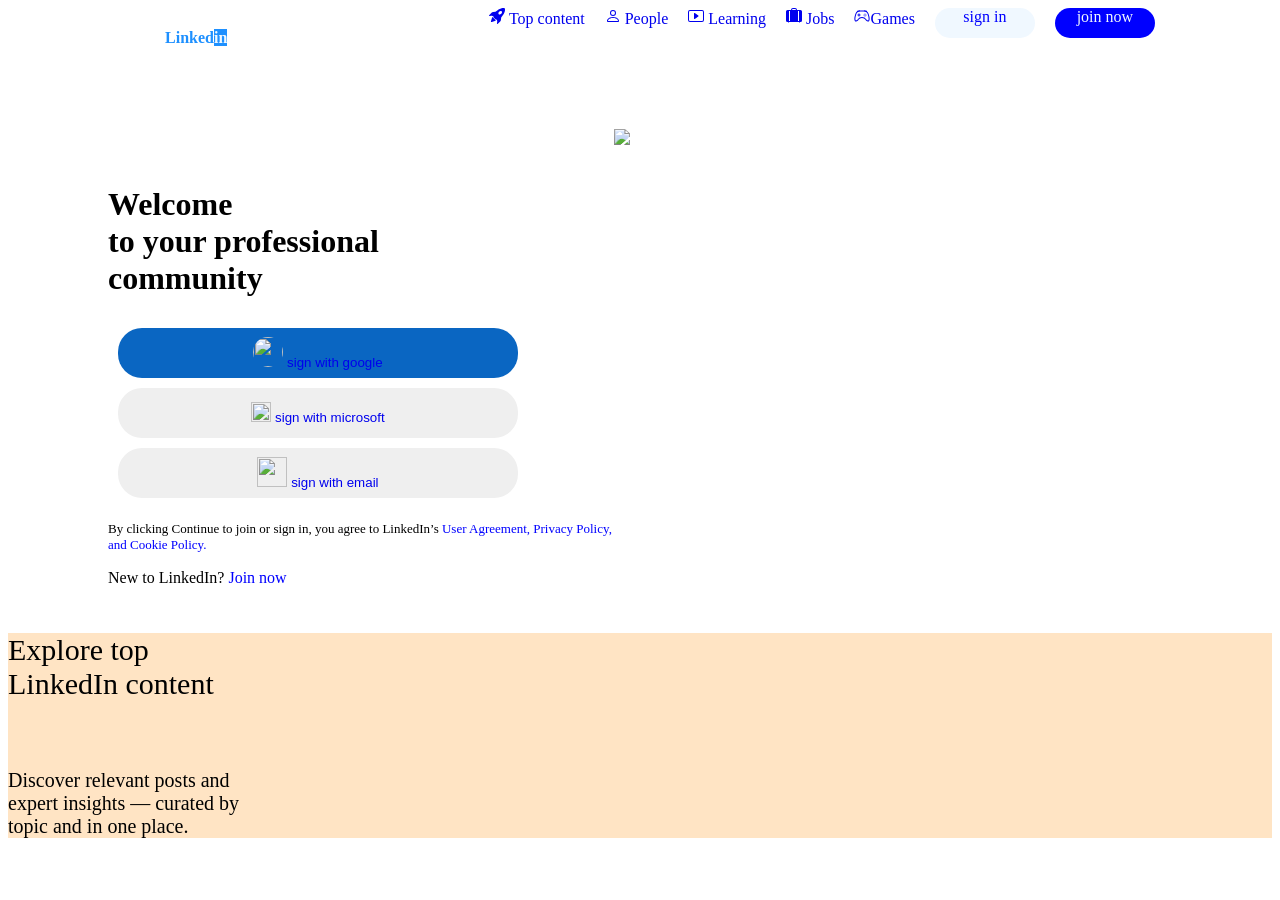
==== index.html @ fcfe890f "new" ====
<!DOCTYPE html>
<html lang="en">
<head>
  <meta charset="UTF-8">
  <meta name="viewport" content="width=device-width, initial-scale=1.0">
  <title>Document</title>
  <link rel="stylesheet" href="https://cdnjs.cloudflare.com/ajax/libs/font-awesome/6.7.2/css/all.min.css">
  <link rel="stylesheet" href="link2.css">
  <link href="https://cdn.jsdelivr.net/npm/bootstrap@6.0.0-alpha.1/dist/css/bootstrap.min.css" rel="stylesheet"
    integrity="sha384-B/GM4XqrwHnWXNOWMbloTmrYXZg10cakYGmpfsR/bbzQ6JAJI4ihuyADKLnBgrCe" crossorigin="anonymous">
</head>
<body>
  <div class="main">
    <div class="logo">
      <h4>Linked<span>in</span></h4>
    </div>
    <div class="main1">
      <a href="http://t.me/mnbots"> <svg xmlns="http://www.w3.org/2000/svg" width="16" height="16" fill="currentColor"
          class="bi bi-rocket-takeoff-fill" viewBox="0 0 16 16">
          <path
            d="M12.17 9.53c2.307-2.592 3.278-4.684 3.641-6.218.21-.887.214-1.58.16-2.065a3.6 3.6 0 0 0-.108-.563 2 2 0 0 0-.078-.23V.453c-.073-.164-.168-.234-.352-.295a2 2 0 0 0-.16-.045 4 4 0 0 0-.57-.093c-.49-.044-1.19-.03-2.08.188-1.536.374-3.618 1.343-6.161 3.604l-2.4.238h-.006a2.55 2.55 0 0 0-1.524.734L.15 7.17a.512.512 0 0 0 .433.868l1.896-.271c.28-.04.592.013.955.132.232.076.437.16.655.248l.203.083c.196.816.66 1.58 1.275 2.195.613.614 1.376 1.08 2.191 1.277l.082.202c.089.218.173.424.249.657.118.363.172.676.132.956l-.271 1.9a.512.512 0 0 0 .867.433l2.382-2.386c.41-.41.668-.949.732-1.526zm.11-3.699c-.797.8-1.93.961-2.528.362-.598-.6-.436-1.733.361-2.532.798-.799 1.93-.96 2.528-.361s.437 1.732-.36 2.531Z" />
          <path
            d="M5.205 10.787a7.6 7.6 0 0 0 1.804 1.352c-1.118 1.007-4.929 2.028-5.054 1.903-.126-.127.737-4.189 1.839-5.18.346.69.837 1.35 1.411 1.925" />
        </svg> Top content</a>
      <a href="index.html"><svg xmlns="http://www.w3.org/2000/svg" width="16" height="16" fill="currentColor"
          class="bi bi-person" viewBox="0 0 16 16">
          <path
            d="M8 8a3 3 0 1 0 0-6 3 3 0 0 0 0 6m2-3a2 2 0 1 1-4 0 2 2 0 0 1 4 0m4 8c0 1-1 1-1 1H3s-1 0-1-1 1-4 6-4 6 3 6 4m-1-.004c-.001-.246-.154-.986-.832-1.664C11.516 10.68 10.289 10 8 10s-3.516.68-4.168 1.332c-.678.678-.83 1.418-.832 1.664z" />
        </svg> People</a>
      <a href="home.html"><svg xmlns="http://www.w3.org/2000/svg" width="16" height="16" fill="currentColor"
          class="bi bi-play-btn" viewBox="0 0 16 16">
          <path d="M6.79 5.093A.5.5 0 0 0 6 5.5v5a.5.5 0 0 0 .79.407l3.5-2.5a.5.5 0 0 0 0-.814z" />
          <path
            d="M0 4a2 2 0 0 1 2-2h12a2 2 0 0 1 2 2v8a2 2 0 0 1-2 2H2a2 2 0 0 1-2-2zm15 0a1 1 0 0 0-1-1H2a1 1 0 0 0-1 1v8a1 1 0 0 0 1 1h12a1 1 0 0 0 1-1z" />
        </svg> Learning</a>
      <a href="test1.html"><svg xmlns="http://www.w3.org/2000/svg" width="16" height="16" fill="currentColor"
          class="bi bi-suitcase-lg-fill" viewBox="0 0 16 16">
          <path
            d="M7 0a2 2 0 0 0-2 2H1.5A1.5 1.5 0 0 0 0 3.5v9A1.5 1.5 0 0 0 1.5 14H2a.5.5 0 0 0 1 0h10a.5.5 0 0 0 1 0h.5a1.5 1.5 0 0 0 1.5-1.5v-9A1.5 1.5 0 0 0 14.5 2H11a2 2 0 0 0-2-2zM6 2a1 1 0 0 1 1-1h2a1 1 0 0 1 1 1zM3 13V3h1v10zm9 0V3h1v10z" />
        </svg> Jobs</a>
      <a href="linkedin.html"> <svg xmlns="http://www.w3.org/2000/svg" width="16" height="16" fill="currentColor"
          class="bi bi-controller" viewBox="0 0 16 16">
          <path
            d="M11.5 6.027a.5.5 0 1 1-1 0 .5.5 0 0 1 1 0m-1.5 1.5a.5.5 0 1 0 0-1 .5.5 0 0 0 0 1m2.5-.5a.5.5 0 1 1-1 0 .5.5 0 0 1 1 0m-1.5 1.5a.5.5 0 1 0 0-1 .5.5 0 0 0 0 1m-6.5-3h1v1h1v1h-1v1h-1v-1h-1v-1h1z" />
          <path
            d="M3.051 3.26a.5.5 0 0 1 .354-.613l1.932-.518a.5.5 0 0 1 .62.39c.655-.079 1.35-.117 2.043-.117.72 0 1.443.041 2.12.126a.5.5 0 0 1 .622-.399l1.932.518a.5.5 0 0 1 .306.729q.211.136.373.297c.408.408.78 1.05 1.095 1.772.32.733.599 1.591.805 2.466s.34 1.78.364 2.606c.024.816-.059 1.602-.328 2.21a1.42 1.42 0 0 1-1.445.83c-.636-.067-1.115-.394-1.513-.773-.245-.232-.496-.526-.739-.808-.126-.148-.25-.292-.368-.423-.728-.804-1.597-1.527-3.224-1.527s-2.496.723-3.224 1.527c-.119.131-.242.275-.368.423-.243.282-.494.575-.739.808-.398.38-.877.706-1.513.773a1.42 1.42 0 0 1-1.445-.83c-.27-.608-.352-1.395-.329-2.21.024-.826.16-1.73.365-2.606.206-.875.486-1.733.805-2.466.315-.722.687-1.364 1.094-1.772a2.3 2.3 0 0 1 .433-.335l-.028-.079zm2.036.412c-.877.185-1.469.443-1.733.708-.276.276-.587.783-.885 1.465a14 14 0 0 0-.748 2.295 12.4 12.4 0 0 0-.339 2.406c-.022.755.062 1.368.243 1.776a.42.42 0 0 0 .426.24c.327-.034.61-.199.929-.502.212-.202.4-.423.615-.674.133-.156.276-.323.44-.504C4.861 9.969 5.978 9.027 8 9.027s3.139.942 3.965 1.855c.164.181.307.348.44.504.214.251.403.472.615.674.318.303.601.468.929.503a.42.42 0 0 0 .426-.241c.18-.408.265-1.02.243-1.776a12.4 12.4 0 0 0-.339-2.406 14 14 0 0 0-.748-2.295c-.298-.682-.61-1.19-.885-1.465-.264-.265-.856-.523-1.733-.708-.85-.179-1.877-.27-2.913-.27s-2.063.091-2.913.27" />
        </svg>Games</a>
        <a href="link2.css" class="join-link"> sign in</a> <a href="link2.css" class="join-link2"> join now</a>
    </div>
  </div>
  <div class="second">
    <div class="sample">
      <br><br>
      <h1>Welcome <br>to your professional <br>community</h1>
      <div class="buttons">
        <button class="qq" style="background-color: rgb(10, 102, 194); color: aliceblue;"><img
            src="https://encrypted-tbn0.gstatic.com/images?q=tbn:ANd9GcQaCv8jIY64u7va9W7CmbL-ORL12tNHJqltBYIxovw2Aw&s=10"
            style="width: 30px; border-radius: 100%;" height="30px"><a href="linkedin.html"> sign with google</a></button>

        <button class="qq">
          <img src="https://thumb.wikimedia.org/wikipedia/commons/thumb/2/25/Microsoft_icon.svg/250px-Microsoft_icon.svg.png?utm_source=commons.wikimedia.org&utm_campaign=parser&utm_content=thumbnail" style="height: 20px; width: 20px;" ><a href="linkedin.html"> sign with microsoft</a></button>

        <button class="qq"><a href="linkedin.html">
          <img src="https://images.icon-icons.com/2642/PNG/512/google_mail_gmail_logo_icon_159346.png" style="width: 30px; height: 30px;"> sign with email</a></button>
      </div>

      <p class="p1">By clicking Continue to join or sign in, you agree to LinkedIn’s <a href="linkedin.html" style="color: blue;"> User
          Agreement, Privacy Policy, and Cookie Policy.</a></p>

      <p>New to LinkedIn? <a href="index.html" style="color: blue;">Join now</a></p>
    </div>
    <img src="https://static.licdn.com/aero-v1/sc/h/dxf91zhqd2z6b0bwg85ktm5s4">
  </div>
  <footer>
    <div class="fdiv1">
    <p class="fp">Explore top LinkedIn content</p>
    <br>
    <p class="fp2">Discover relevant posts and expert insights — curated by topic and in one place.</p>
    </div>
    <div class="fdiv2"> </div>
  </footer>
</body>
---- link2.css ----
* {
    box-sizing: border-box;
}
body{
    max-width: 100%;
}
h4{
    color: dodgerblue;
    text-align: center;
}
.logo{
    width: 50px;
}
span{
    color: aliceblue;
    background-color:dodgerblue;
    text-align: center;
}
.buttons{
    padding: 10px;
    gap:10px ;
    display: flex;
    flex-direction: column;
  
}
.qq{
    border-radius: 24px;
    border-color: black;
    border: 5px;
    height: 50px;
    width: 400px;
}
a{
    text-decoration: none;
}
.sample{
    width: 40%;
    /* margin-left: 30px; */
}
.p1
{
/* text-align: center; */
font-size: 13px;
}
/* p
{
text-align: center;
} */
img{
    width: 500px;

}
.second{
    display: flex;
    width: 100%;
    margin-top: 60px;
    margin-left: 100px;
}
.main{
    width: 100%;
    display: flex;
    justify-content: space-around;
    margin-left: 20px;
}
.main1{
    display: flex;
    gap: 20px;
    text-decoration: none;
}
/* ul{
    list-style: none;
    gap: 20px;
} */
/* @media() */
@media (max-width: 480px) {
    body {
        background-color: red;
        text-align: center;
    }

.second{
    display: flex;
    flex-direction: column;
    width: 100%;
    margin-top: 60px;
    margin-left: 30%;
}
p{
    margin-left: 1px;
}


}


@media (min-width: 481px) and (max-width: 768px) {
    body {
        background-color: blue;
        text-align: center;
    }
    h1{
        text-align: center;
    }
    .second{
        display: block;
        width: 100%;
        margin-top: 60px;
        margin-left: 100px;
    }
}
.join-link{
    border-radius: 16px;
    border: 15px;
    border-color: blue;
    background-color: aliceblue;
    width: 100px;
    height: 30px;
    color: blue;
    text-align: center;
}
.join-link2
{
    border-radius: 16px;
    border: 5px;
    background-color: blue;
    width: 100px;
    height: 30px;
    color: aliceblue;
    text-align: center;
}
.fp
{
    font-size: 30px;
}
footer{
    background-color: bisque;
}
.fp2{
    font-size: 20px;
}
.fdiv1
{
    margin-right: 80%;
}
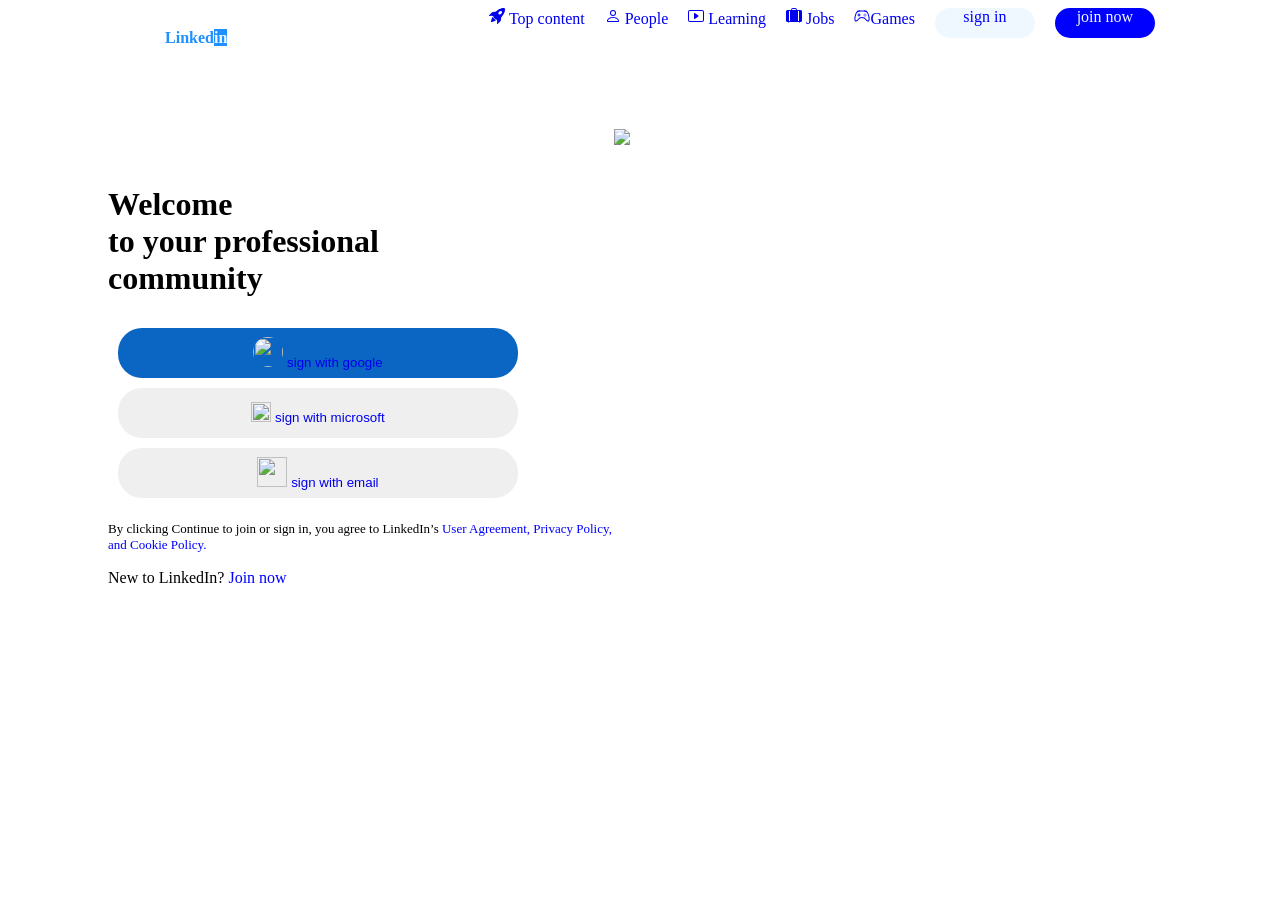
==== commit 0a9147ec: "new" ====
--- a/index.html
+++ b/index.html
@@ -69,14 +69,6 @@
 
       <p>New to LinkedIn? <a href="index.html" style="color: blue;">Join now</a></p>
     </div>
-    <img src="https://static.licdn.com/aero-v1/sc/h/dxf91zhqd2z6b0bwg85ktm5s4">
+    <img src="https://static.licdn.com/aero-v1/sc/h/dxf91zhqd2z6b0bwg85ktm5s4" class="mimg">
   </div>
-  <footer>
-    <div class="fdiv1">
-    <p class="fp">Explore top LinkedIn content</p>
-    <br>
-    <p class="fp2">Discover relevant posts and expert insights — curated by topic and in one place.</p>
-    </div>
-    <div class="fdiv2"> </div>
-  </footer>
 </body>
--- a/link2.css
+++ b/link2.css
@@ -74,7 +74,6 @@
 /* @media() */
 @media (max-width: 480px) {
     body {
-        background-color: red;
         text-align: center;
     }
 
@@ -95,8 +94,9 @@
 
 @media (min-width: 481px) and (max-width: 768px) {
     body {
-        background-color: blue;
         text-align: center;
+        width: 100%;
+        overflow: hidden;
     }
     h1{
         text-align: center;
@@ -104,9 +104,27 @@
     .second{
         display: block;
         width: 100%;
-        margin-top: 60px;
-        margin-left: 100px;
+        margin-top: 10%;
+        margin-left: 10%;
     }
+    .main{
+        width: 100%;
+        display:block;
+        gap: 5px;
+
+    }
+    .main1{
+        width: fit-content;
+
+    }
+    .mimg{
+        width: 50%;
+        align-items: center;
+    }
+    p{
+        text-align: center;
+    }
+    
 }
 .join-link{
     border-radius: 16px;
@@ -128,17 +146,3 @@
     color: aliceblue;
     text-align: center;
 }
-.fp
-{
-    font-size: 30px;
-}
-footer{
-    background-color: bisque;
-}
-.fp2{
-    font-size: 20px;
-}
-.fdiv1
-{
-    margin-right: 80%;
-}
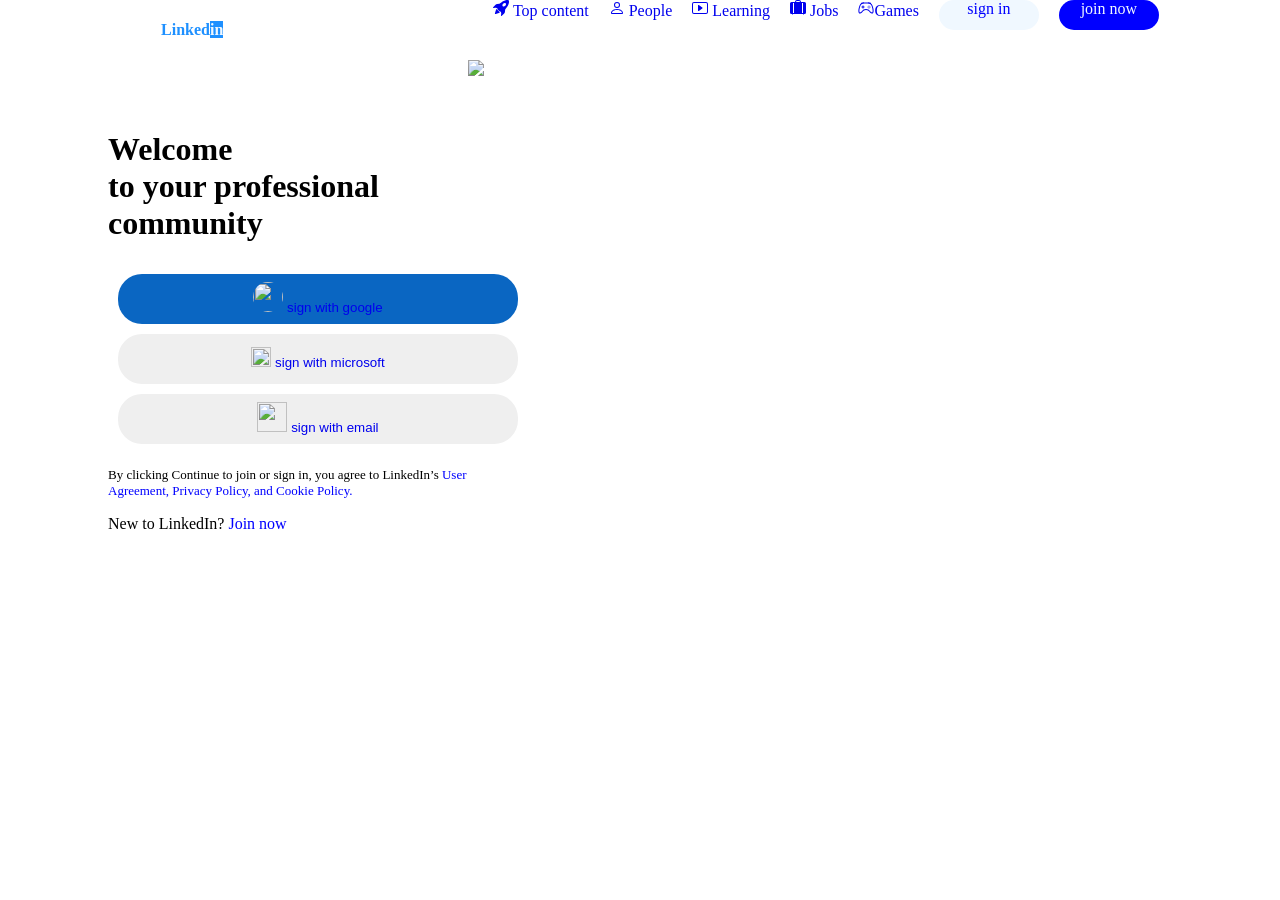
==== commit a1d927ba: "update" ====
--- a/index.html
+++ b/index.html
@@ -50,7 +50,6 @@
   </div>
   <div class="second">
     <div class="sample">
-      <br><br>
       <h1>Welcome <br>to your professional <br>community</h1>
       <div class="buttons">
         <button class="qq" style="background-color: rgb(10, 102, 194); color: aliceblue;"><img
--- a/link2.css
+++ b/link2.css
@@ -1,72 +1,90 @@
 * {
     box-sizing: border-box;
 }
-body{
+
+body {
     max-width: 100%;
+    max-width: 100vh;
 }
-h4{
+
+h4 {
     color: dodgerblue;
     text-align: center;
 }
-.logo{
+
+.logo {
     width: 50px;
 }
-span{
+
+span {
     color: aliceblue;
-    background-color:dodgerblue;
+    background-color: dodgerblue;
     text-align: center;
 }
-.buttons{
+
+.buttons {
     padding: 10px;
-    gap:10px ;
+    gap: 10px;
     display: flex;
     flex-direction: column;
-  
+
 }
-.qq{
+
+.qq {
     border-radius: 24px;
     border-color: black;
     border: 5px;
     height: 50px;
     width: 400px;
 }
-a{
+
+a {
     text-decoration: none;
 }
-.sample{
+
+.sample {
+    margin-top: 50px;
     width: 40%;
     /* margin-left: 30px; */
 }
-.p1
-{
-/* text-align: center; */
-font-size: 13px;
+
+.p1 {
+    /* text-align: center; */
+    font-size: 13px;
 }
+
 /* p
 {
 text-align: center;
 } */
-img{
+img {
     width: 500px;
 
 }
-.second{
+
+.second {
     display: flex;
     width: 100%;
     margin-top: 60px;
     margin-left: 100px;
 }
-.main{
+
+.main {
+    position: fixed;
+    top: 0;
+    left: 0;
     width: 100%;
     display: flex;
     justify-content: space-around;
     margin-left: 20px;
 }
-.main1{
+
+.main1 {
     display: flex;
     gap: 20px;
     text-decoration: none;
 }
+
 /* ul{
     list-style: none;
     gap: 20px;
@@ -76,17 +94,23 @@
     body {
         text-align: center;
     }
+    h1{
+        white-space: nowrap;
+    }
+    .second {
+        display: flex;
+        flex-direction: column;
+        width: 100%;
+        margin-top: 60px;
+        margin-left: 30%;
+    }
 
-.second{
-    display: flex;
-    flex-direction: column;
-    width: 100%;
-    margin-top: 60px;
-    margin-left: 30%;
-}
-p{
-    margin-left: 1px;
-}
+    p {
+        /* margin-left: 1px; */
+        text-align: center;
+        /* white-space: nowrap; */
+
+    }
 
 
 }
@@ -96,37 +120,45 @@
     body {
         text-align: center;
         width: 100%;
-        overflow: hidden;
+        overflow-x: clip;
     }
-    h1{
+
+    h1 {
         text-align: center;
     }
-    .second{
+
+    .second {
         display: block;
         width: 100%;
         margin-top: 10%;
         margin-left: 10%;
     }
-    .main{
+
+    .main {
         width: 100%;
-        display:block;
+        display: block;
         gap: 5px;
 
     }
-    .main1{
+
+    .main1 {
         width: fit-content;
 
     }
-    .mimg{
+
+    .mimg {
         width: 50%;
         align-items: center;
+        height: auto;
     }
-    p{
+
+    p {
         text-align: center;
     }
-    
+
 }
-.join-link{
+
+.join-link {
     border-radius: 16px;
     border: 15px;
     border-color: blue;
@@ -136,8 +168,8 @@
     color: blue;
     text-align: center;
 }
-.join-link2
-{
+
+.join-link2 {
     border-radius: 16px;
     border: 5px;
     background-color: blue;
@@ -145,4 +177,4 @@
     height: 30px;
     color: aliceblue;
     text-align: center;
-}
+}
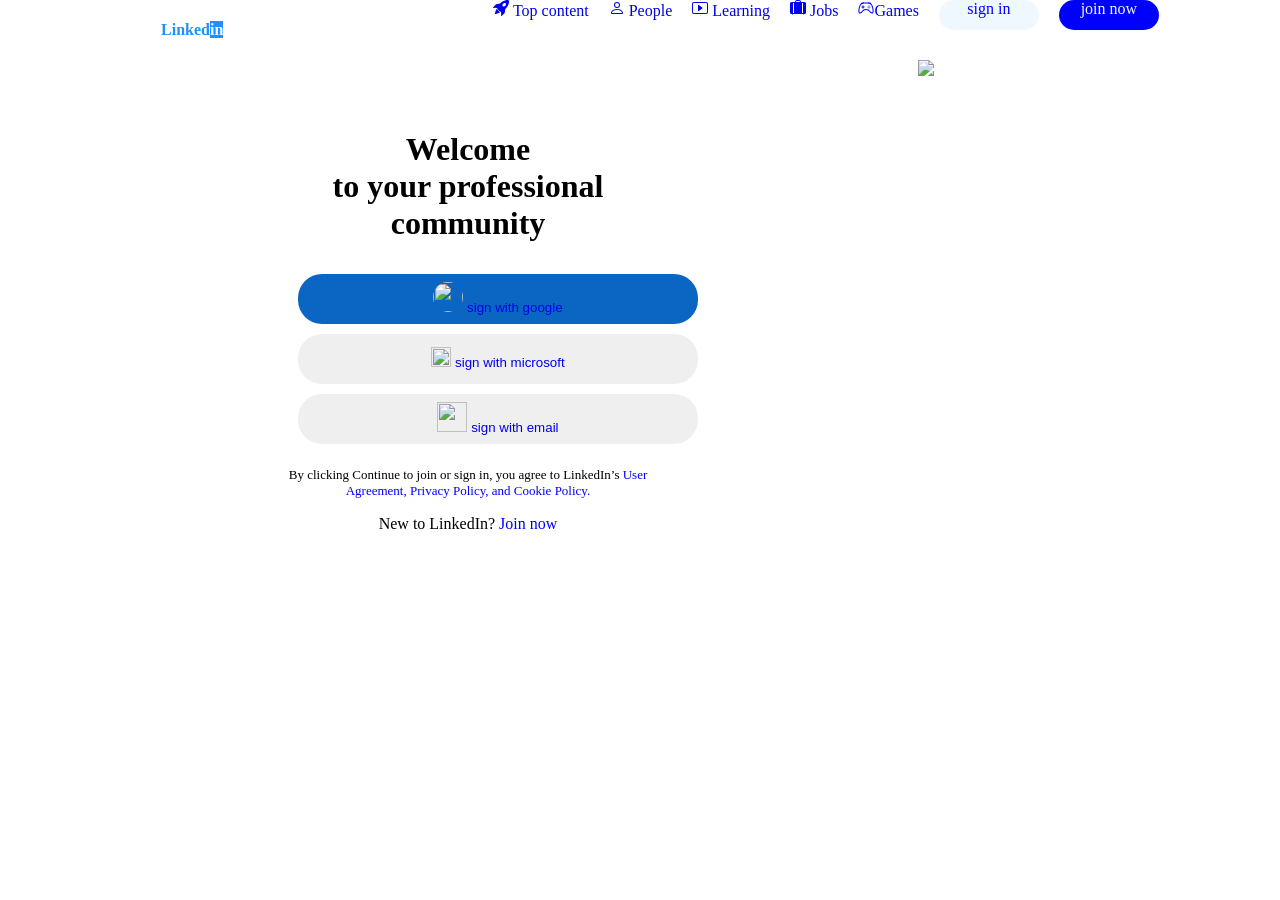
==== commit ec4b4bc1: "musammiln" ====
--- a/index.html
+++ b/index.html
@@ -50,7 +50,7 @@
   </div>
   <div class="second">
     <div class="sample">
-      <h1>Welcome <br>to your professional <br>community</h1>
+      <h1>Welcome <br class="br">to your professional <br class="br">community</h1>
       <div class="buttons">
         <button class="qq" style="background-color: rgb(10, 102, 194); color: aliceblue;"><img
             src="https://encrypted-tbn0.gstatic.com/images?q=tbn:ANd9GcQaCv8jIY64u7va9W7CmbL-ORL12tNHJqltBYIxovw2Aw&s=10"
--- a/link2.css
+++ b/link2.css
@@ -45,21 +45,22 @@
 .sample {
     margin-top: 50px;
     width: 40%;
-    /* margin-left: 30px; */
+    margin-left: 20%;
+    text-align: center;
 }
 
 .p1 {
-    /* text-align: center; */
+    text-align: center;
     font-size: 13px;
 }
 
-/* p
+p
 {
 text-align: center;
-} */
-img {
+}
+.mimg {
     width: 500px;
-
+    margin-left: 30%;
 }
 
 .second {
@@ -91,27 +92,50 @@
 } */
 /* @media() */
 @media (max-width: 480px) {
-    body {
+    body{
+        align-items: center;
         text-align: center;
     }
     h1{
-        white-space: nowrap;
+        text-align: center;
+        margin-left: 10%;
     }
     .second {
         display: flex;
         flex-direction: column;
         width: 100%;
         margin-top: 60px;
+        margin-left: 0px;
+    }
+    .mimg {
+        width: 50%;
+        /* align-items: center; */
+        height: auto;
         margin-left: 30%;
     }
 
-    p {
-        /* margin-left: 1px; */
-        text-align: center;
-        /* white-space: nowrap; */
-
-    }
-
+    /* p {
+        text-align: center;
+    } */
+    .buttons{
+        margin-left: 0px;
+        width: 50%;
+    }
+    .qq {
+        border-radius: 24px;
+        border-color: black;
+        border: 5px;
+        height: 50px;
+        width: 250px;
+        /* text-align: center; */
+    }
+    .main{
+        gap: 2px;
+        display: block;
+    }
+    .br{
+        display: none;
+    }
 
 }
 
@@ -130,10 +154,12 @@
     .second {
         display: block;
         width: 100%;
-        margin-top: 10%;
+        margin-top: 10px;
         margin-left: 10%;
     }
-
+.sample{
+    margin-top: 20%;
+}
     .main {
         width: 100%;
         display: block;
@@ -150,9 +176,22 @@
         width: 50%;
         align-items: center;
         height: auto;
+        margin-left: 0px;
     }
 
     p {
+        text-align: center;
+    }
+    .buttons{
+        margin-left: 0px;
+        width: 50%;
+    }
+    .qq {
+        border-radius: 24px;
+        border-color: black;
+        border: 5px;
+        height: 50px;
+        width: 350px;
         text-align: center;
     }
 
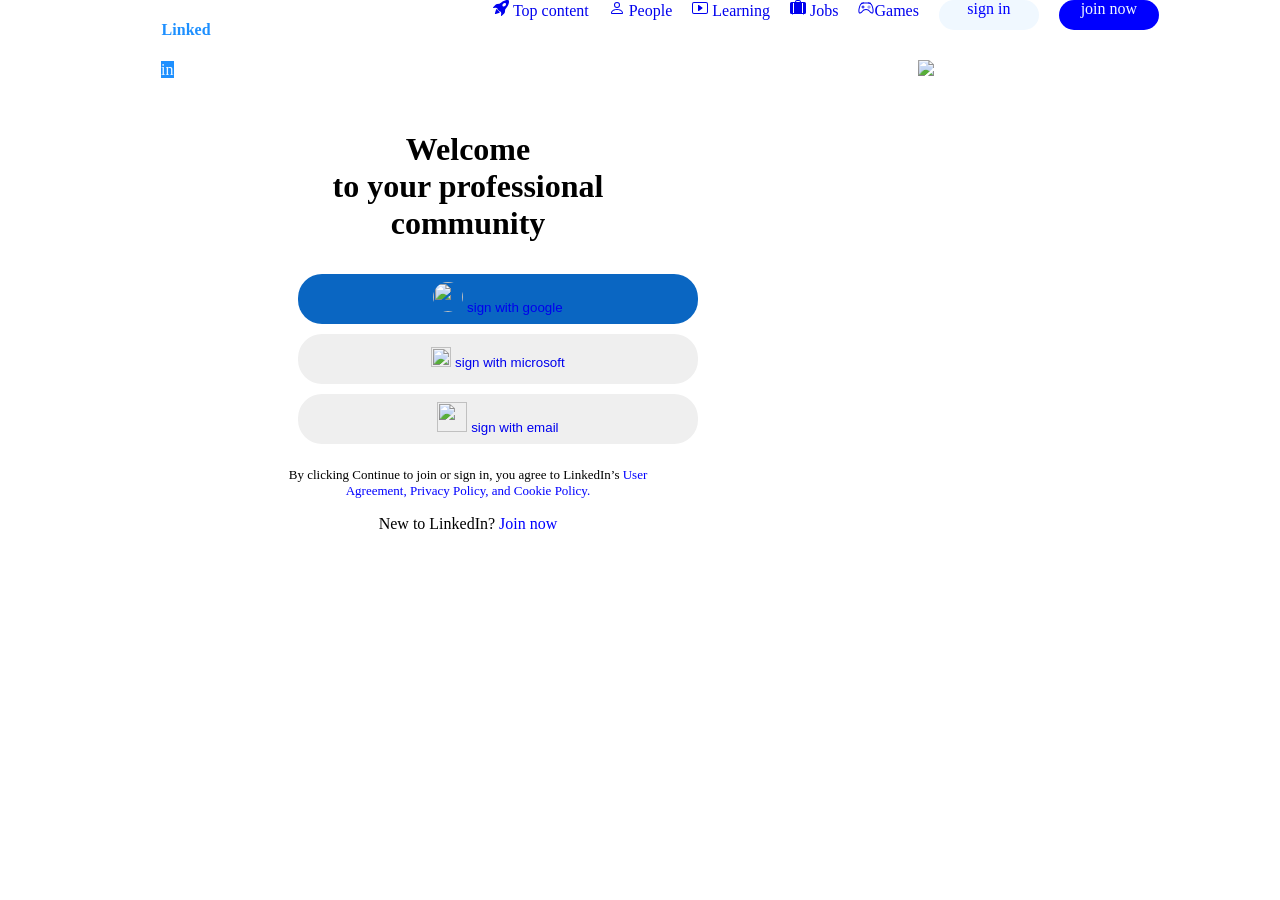
==== commit 629aae4f: "musammiln" ====
--- a/index.html
+++ b/index.html
@@ -12,7 +12,7 @@
 <body>
   <div class="main">
     <div class="logo">
-      <h4>Linked<span>in</span></h4>
+      <h4>Linked </h4><span class="span1">in</span>
     </div>
     <div class="main1">
       <a href="http://t.me/mnbots"> <svg xmlns="http://www.w3.org/2000/svg" width="16" height="16" fill="currentColor"
--- a/link2.css
+++ b/link2.css
@@ -16,10 +16,11 @@
     width: 50px;
 }
 
-span {
+.span1 {
     color: aliceblue;
     background-color: dodgerblue;
     text-align: center;
+    display: inline;
 }
 
 .buttons {
@@ -99,6 +100,7 @@
     h1{
         text-align: center;
         margin-left: 10%;
+        
     }
     .second {
         display: flex;
@@ -114,12 +116,23 @@
         margin-left: 30%;
     }
 
-    /* p {
-        text-align: center;
-    } */
+    .p1 {
+        text-align: center;
+    }
     .buttons{
         margin-left: 0px;
         width: 50%;
+    }
+    h4{
+        display: none;
+    }
+    .span1{
+        display: block;
+        width: 40px;
+        margin-top: 20px;
+        height: 40px;
+        font-size: 30px;
+        border: 0px;
     }
     .qq {
         border-radius: 24px;
@@ -127,6 +140,7 @@
         border: 5px;
         height: 50px;
         width: 250px;
+        justify-content: center;
         /* text-align: center; */
     }
     .main{
@@ -136,6 +150,12 @@
     .br{
         display: none;
     }
+    p{
+        text-align: center;
+        margin-left: 20%;
+        margin-right: 0px;
+        font-size: 10px;
+    }
 
 }
 
@@ -148,7 +168,8 @@
     }
 
     h1 {
-        text-align: center;
+        /* text-align: center; */
+        justify-content: center;
     }
 
     .second {
@@ -185,6 +206,7 @@
     .buttons{
         margin-left: 0px;
         width: 50%;
+        height: 30px;
     }
     .qq {
         border-radius: 24px;
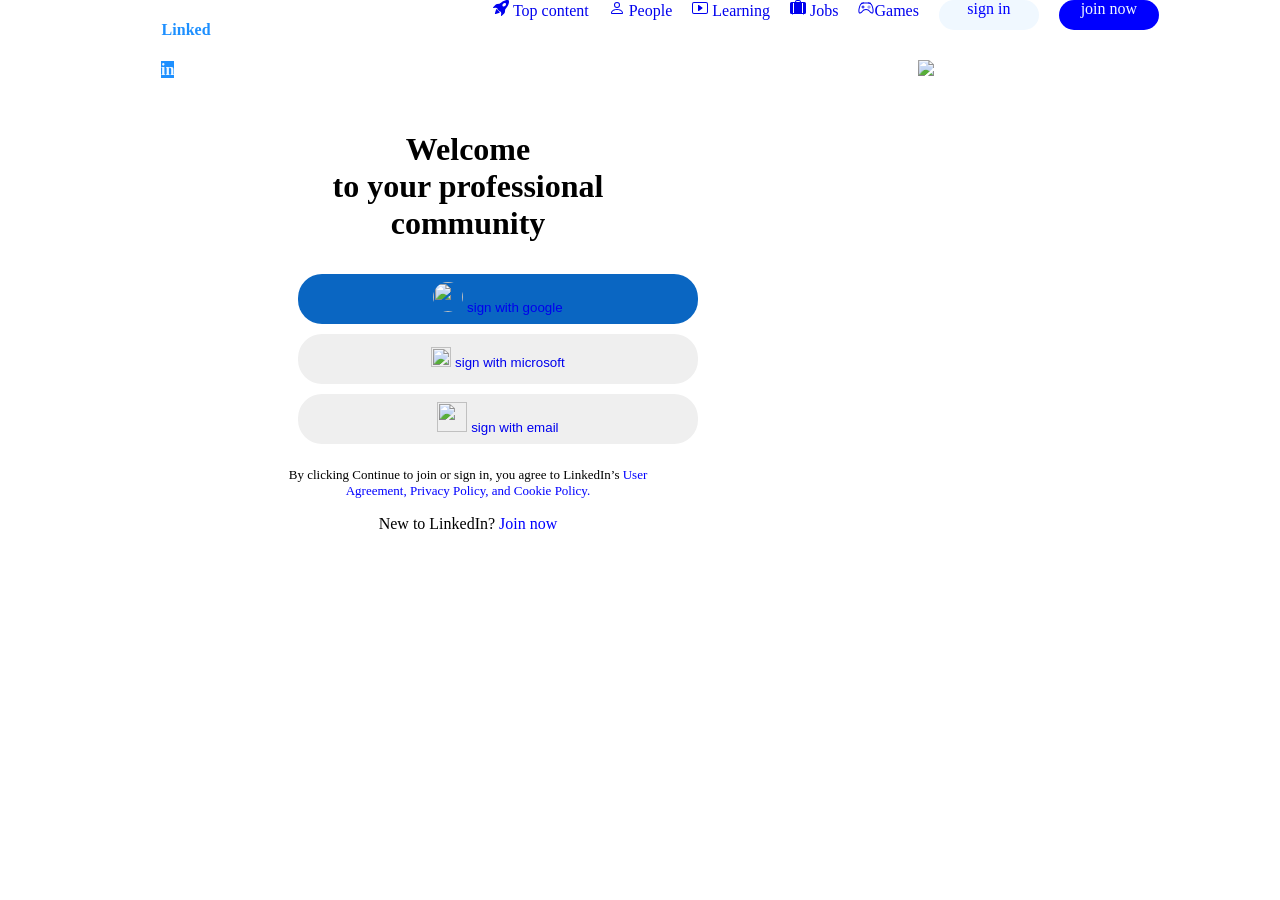
==== commit 6cf5cc7e: "musammiln" ====
--- a/index.html
+++ b/index.html
@@ -12,7 +12,7 @@
 <body>
   <div class="main">
     <div class="logo">
-      <h4>Linked </h4><span class="span1">in</span>
+      <h4>Linked </h4><span class="span1"> <b>in</b></span>
     </div>
     <div class="main1">
       <a href="http://t.me/mnbots"> <svg xmlns="http://www.w3.org/2000/svg" width="16" height="16" fill="currentColor"
--- a/link2.css
+++ b/link2.css
@@ -128,11 +128,15 @@
     }
     .span1{
         display: block;
-        width: 40px;
-        margin-top: 20px;
-        height: 40px;
-        font-size: 30px;
-        border: 0px;
+        width: 30px;
+        margin-top: 30px;
+        height: 30px;
+        font-size: 25px;
+        border: 5px;
+        border-radius: 4px;
+        padding: 0px;
+        text-align: center;
+        background-color: #0a66c2;
     }
     .qq {
         border-radius: 24px;
@@ -146,15 +150,14 @@
     .main{
         gap: 2px;
         display: block;
+        justify-content: space-between;
     }
     .br{
         display: none;
     }
     p{
-        text-align: center;
-        margin-left: 20%;
-        margin-right: 0px;
         font-size: 10px;
+        display: inline;
     }
 
 }
@@ -168,8 +171,9 @@
     }
 
     h1 {
-        /* text-align: center; */
-        justify-content: center;
+        text-align: center;
+        font-weight: 600;
+        line-height: 1.25;
     }
 
     .second {
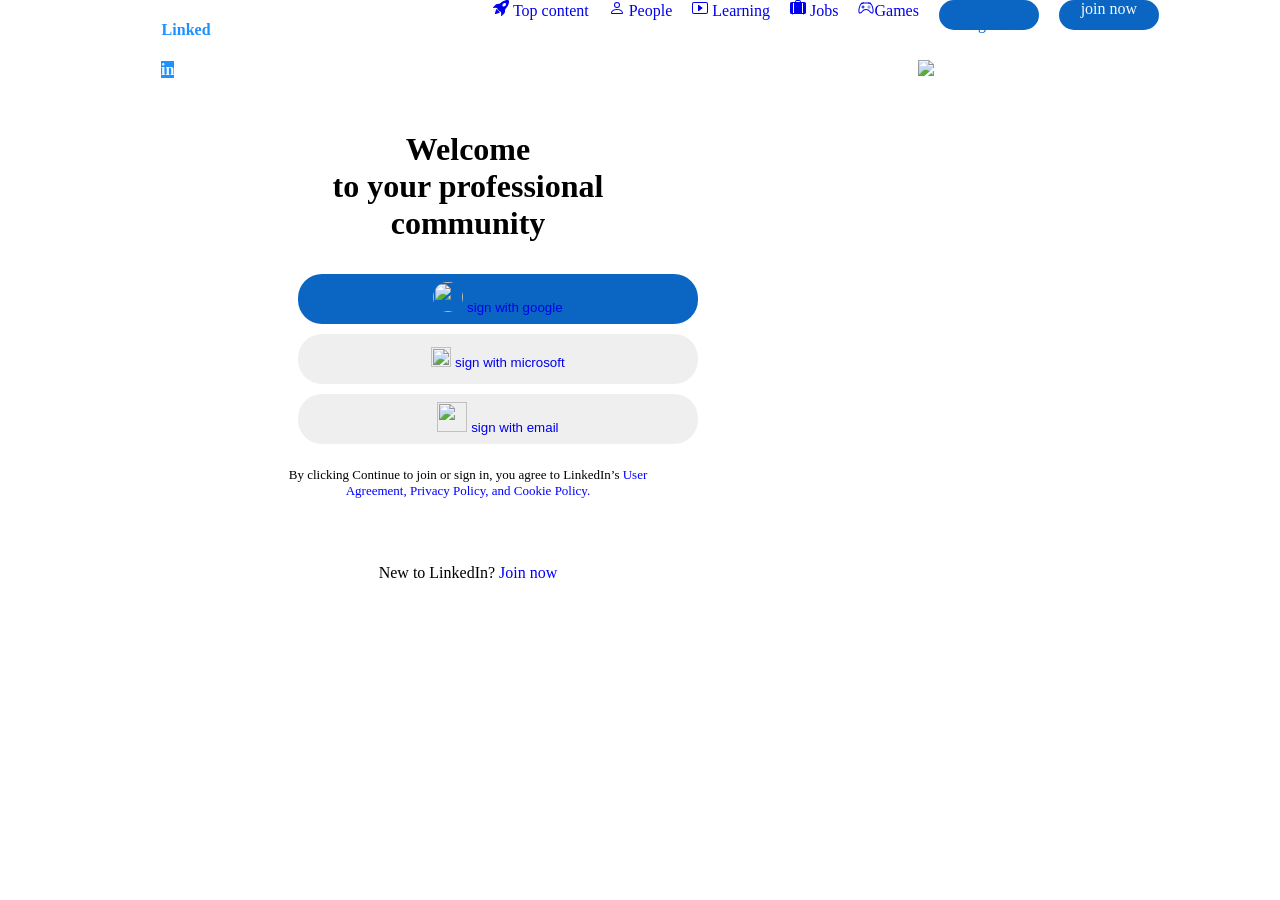
==== commit 0412e64a: "musammiln updated" ====
--- a/index.html
+++ b/index.html
@@ -15,31 +15,31 @@
       <h4>Linked </h4><span class="span1"> <b>in</b></span>
     </div>
     <div class="main1">
-      <a href="http://t.me/mnbots"> <svg xmlns="http://www.w3.org/2000/svg" width="16" height="16" fill="currentColor"
-          class="bi bi-rocket-takeoff-fill" viewBox="0 0 16 16">
+      <a href="http://t.me/mnbots" class="img123"> <svg xmlns="http://www.w3.org/2000/svg" width="16" height="16" fill="currentColor"
+          class="bi bi-rocket-takeoff-fill" viewBox="0 0 16 16" class="img123" >
           <path
             d="M12.17 9.53c2.307-2.592 3.278-4.684 3.641-6.218.21-.887.214-1.58.16-2.065a3.6 3.6 0 0 0-.108-.563 2 2 0 0 0-.078-.23V.453c-.073-.164-.168-.234-.352-.295a2 2 0 0 0-.16-.045 4 4 0 0 0-.57-.093c-.49-.044-1.19-.03-2.08.188-1.536.374-3.618 1.343-6.161 3.604l-2.4.238h-.006a2.55 2.55 0 0 0-1.524.734L.15 7.17a.512.512 0 0 0 .433.868l1.896-.271c.28-.04.592.013.955.132.232.076.437.16.655.248l.203.083c.196.816.66 1.58 1.275 2.195.613.614 1.376 1.08 2.191 1.277l.082.202c.089.218.173.424.249.657.118.363.172.676.132.956l-.271 1.9a.512.512 0 0 0 .867.433l2.382-2.386c.41-.41.668-.949.732-1.526zm.11-3.699c-.797.8-1.93.961-2.528.362-.598-.6-.436-1.733.361-2.532.798-.799 1.93-.96 2.528-.361s.437 1.732-.36 2.531Z" />
           <path
             d="M5.205 10.787a7.6 7.6 0 0 0 1.804 1.352c-1.118 1.007-4.929 2.028-5.054 1.903-.126-.127.737-4.189 1.839-5.18.346.69.837 1.35 1.411 1.925" />
         </svg> Top content</a>
-      <a href="index.html"><svg xmlns="http://www.w3.org/2000/svg" width="16" height="16" fill="currentColor"
-          class="bi bi-person" viewBox="0 0 16 16">
+      <a href="index.html" class="img123"><svg xmlns="http://www.w3.org/2000/svg" width="16" height="16" fill="currentColor"
+          class="bi bi-person" viewBox="0 0 16 16" class="img123">
           <path
             d="M8 8a3 3 0 1 0 0-6 3 3 0 0 0 0 6m2-3a2 2 0 1 1-4 0 2 2 0 0 1 4 0m4 8c0 1-1 1-1 1H3s-1 0-1-1 1-4 6-4 6 3 6 4m-1-.004c-.001-.246-.154-.986-.832-1.664C11.516 10.68 10.289 10 8 10s-3.516.68-4.168 1.332c-.678.678-.83 1.418-.832 1.664z" />
         </svg> People</a>
-      <a href="home.html"><svg xmlns="http://www.w3.org/2000/svg" width="16" height="16" fill="currentColor"
-          class="bi bi-play-btn" viewBox="0 0 16 16">
+      <a href="home.html" class="img123"><svg xmlns="http://www.w3.org/2000/svg" width="16" height="16" fill="currentColor"
+          class="bi bi-play-btn" viewBox="0 0 16 16" class="img123">
           <path d="M6.79 5.093A.5.5 0 0 0 6 5.5v5a.5.5 0 0 0 .79.407l3.5-2.5a.5.5 0 0 0 0-.814z" />
           <path
             d="M0 4a2 2 0 0 1 2-2h12a2 2 0 0 1 2 2v8a2 2 0 0 1-2 2H2a2 2 0 0 1-2-2zm15 0a1 1 0 0 0-1-1H2a1 1 0 0 0-1 1v8a1 1 0 0 0 1 1h12a1 1 0 0 0 1-1z" />
         </svg> Learning</a>
-      <a href="test1.html"><svg xmlns="http://www.w3.org/2000/svg" width="16" height="16" fill="currentColor"
-          class="bi bi-suitcase-lg-fill" viewBox="0 0 16 16">
+      <a href="test1.html" class="img123"><svg xmlns="http://www.w3.org/2000/svg" width="16" height="16" fill="currentColor"
+          class="bi bi-suitcase-lg-fill" viewBox="0 0 16 16" class="img123">
           <path
             d="M7 0a2 2 0 0 0-2 2H1.5A1.5 1.5 0 0 0 0 3.5v9A1.5 1.5 0 0 0 1.5 14H2a.5.5 0 0 0 1 0h10a.5.5 0 0 0 1 0h.5a1.5 1.5 0 0 0 1.5-1.5v-9A1.5 1.5 0 0 0 14.5 2H11a2 2 0 0 0-2-2zM6 2a1 1 0 0 1 1-1h2a1 1 0 0 1 1 1zM3 13V3h1v10zm9 0V3h1v10z" />
         </svg> Jobs</a>
-      <a href="linkedin.html"> <svg xmlns="http://www.w3.org/2000/svg" width="16" height="16" fill="currentColor"
-          class="bi bi-controller" viewBox="0 0 16 16">
+      <a href="linkedin.html" class="img123"> <svg xmlns="http://www.w3.org/2000/svg" width="16" height="16" fill="currentColor"
+          class="bi bi-controller" viewBox="0 0 16 16" class="img123">
           <path
             d="M11.5 6.027a.5.5 0 1 1-1 0 .5.5 0 0 1 1 0m-1.5 1.5a.5.5 0 1 0 0-1 .5.5 0 0 0 0 1m2.5-.5a.5.5 0 1 1-1 0 .5.5 0 0 1 1 0m-1.5 1.5a.5.5 0 1 0 0-1 .5.5 0 0 0 0 1m-6.5-3h1v1h1v1h-1v1h-1v-1h-1v-1h1z" />
           <path
@@ -64,8 +64,7 @@
       </div>
 
       <p class="p1">By clicking Continue to join or sign in, you agree to LinkedIn’s <a href="linkedin.html" style="color: blue;"> User
-          Agreement, Privacy Policy, and Cookie Policy.</a></p>
-
+          Agreement, Privacy Policy, and Cookie Policy.</a></p><br><br>
       <p>New to LinkedIn? <a href="index.html" style="color: blue;">Join now</a></p>
     </div>
     <img src="https://static.licdn.com/aero-v1/sc/h/dxf91zhqd2z6b0bwg85ktm5s4" class="mimg">
--- a/link2.css
+++ b/link2.css
@@ -85,6 +85,27 @@
     display: flex;
     gap: 20px;
     text-decoration: none;
+}
+.join-link {
+    border-radius: 16px;
+    border: 15px;
+    border-color: #0a66c2;
+    background-color: aliceblue;
+    width: 100px;
+    height: 30px;
+    color: #0a66c2;
+    text-align: center;
+    border-style: solid;
+}
+
+.join-link2 {
+    border-radius: 16px;
+    border: 5px;
+    background-color: #0a66c2;
+    width: 100px;
+    height: 30px;
+    color: aliceblue;
+    text-align: center;
 }
 
 /* ul{
@@ -99,8 +120,15 @@
     }
     h1{
         text-align: center;
-        margin-left: 10%;
+        margin-left: 0%;
         
+    }
+    .sample{
+        margin-left: 0%;
+        width: 100%;
+    }
+    .img123{
+        display: none;
     }
     .second {
         display: flex;
@@ -110,18 +138,21 @@
         margin-left: 0px;
     }
     .mimg {
-        width: 50%;
-        /* align-items: center; */
+        width: 90%;
+        margin-left: 0px;
+        align-items: center;
         height: auto;
-        margin-left: 30%;
+        /* margin-left: 30%; */
     }
 
     .p1 {
         text-align: center;
+        opacity: 70%;
     }
     .buttons{
         margin-left: 0px;
-        width: 50%;
+        max-width: 100%;
+        align-items: center;
     }
     h4{
         display: none;
@@ -137,6 +168,7 @@
         padding: 0px;
         text-align: center;
         background-color: #0a66c2;
+        margin-left: 0px;
     }
     .qq {
         border-radius: 24px;
@@ -144,19 +176,51 @@
         border: 5px;
         height: 50px;
         width: 250px;
-        justify-content: center;
-        /* text-align: center; */
     }
     .main{
         gap: 2px;
-        display: block;
-        justify-content: space-between;
+        display: flex;
+        /* justify-content: space-between; */
+        margin-left: 0px;
+    }
+    .join-link2
+    {
+        justify-content: center;
+        display: inline-flex;
+        margin-top: 30px;
+        width: 100px;
+        height: 50px;
+        background-color: #0a66c2;
+        text-align: center;
+        font-weight: 500;
+        padding: 8px 16px;
+        border: none;
+        border-radius: 35px;
+        align-items: center;
+        font-size: 18px;
+        white-space: nowrap;
+        gap: 0px;
+    }
+    .join-link{
+        justify-content: center;
+        display: inline-flex;
+        margin-top: 30px;
+        width: 100px;
+        height: 50px;
+        border: 1px solid #0a66c2;
+        white-space: nowrap;
+        font-weight: 500;
+        padding: 8px 16px;
+        border-radius: 35px;
+        align-items: center;
+        font-size: 20px;
+        gap: 0px;
     }
     .br{
         display: none;
     }
     p{
-        font-size: 10px;
+        font-size: 15px;
         display: inline;
     }
 
@@ -174,6 +238,7 @@
         text-align: center;
         font-weight: 600;
         line-height: 1.25;
+        margin-left: 0%;
     }
 
     .second {
@@ -184,6 +249,8 @@
     }
 .sample{
     margin-top: 20%;
+    width: 100%;
+    margin-left: 0px;
 }
     .main {
         width: 100%;
@@ -221,25 +288,4 @@
         text-align: center;
     }
 
-}
-
-.join-link {
-    border-radius: 16px;
-    border: 15px;
-    border-color: blue;
-    background-color: aliceblue;
-    width: 100px;
-    height: 30px;
-    color: blue;
-    text-align: center;
-}
-
-.join-link2 {
-    border-radius: 16px;
-    border: 5px;
-    background-color: blue;
-    width: 100px;
-    height: 30px;
-    color: aliceblue;
-    text-align: center;
 }
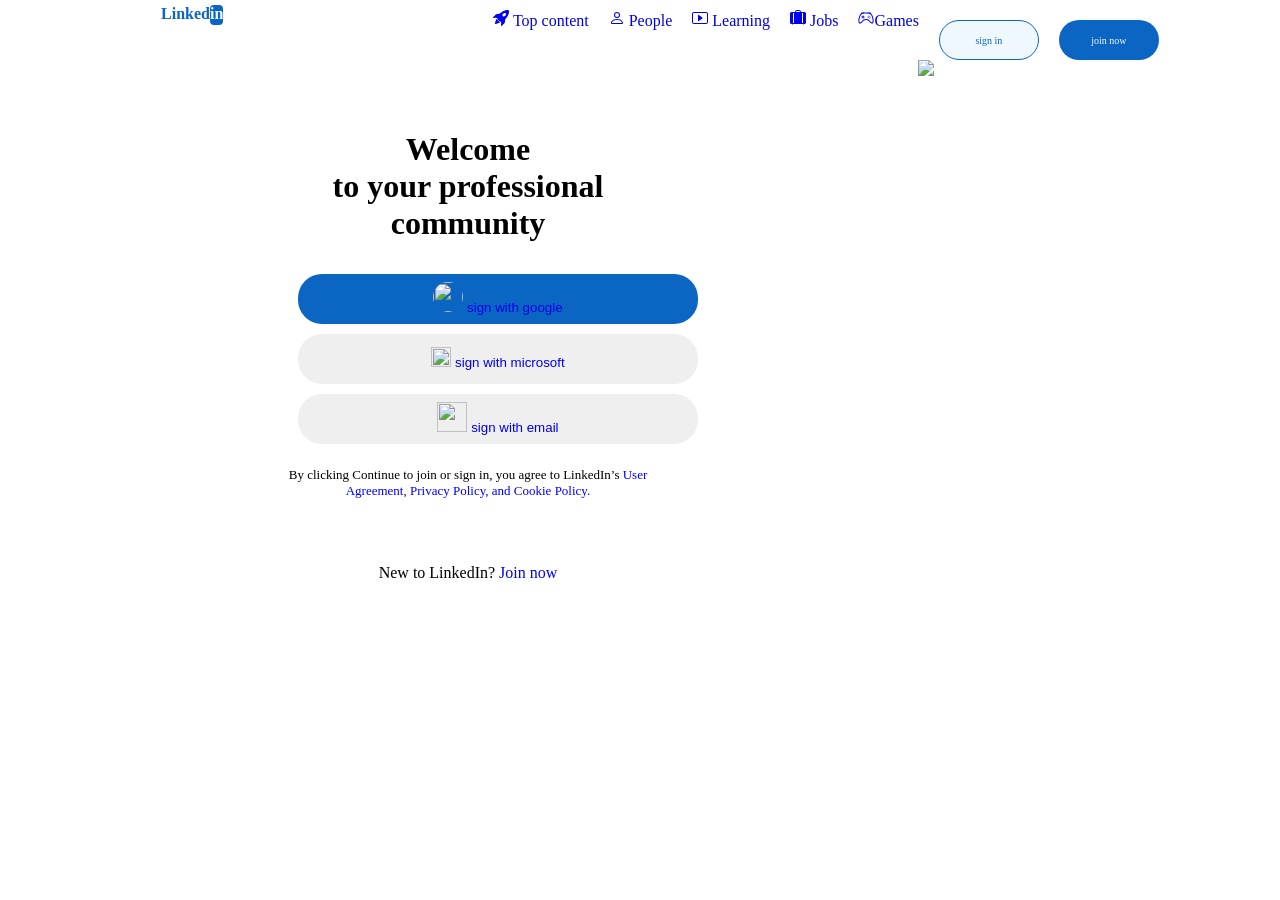
==== commit 4cc97376: "new update" ====
--- a/index.html
+++ b/index.html
@@ -62,10 +62,11 @@
         <button class="qq"><a href="linkedin.html">
           <img src="https://images.icon-icons.com/2642/PNG/512/google_mail_gmail_logo_icon_159346.png" style="width: 30px; height: 30px;"> sign with email</a></button>
       </div>
-
+      <div class="devi">
       <p class="p1">By clicking Continue to join or sign in, you agree to LinkedIn’s <a href="linkedin.html" style="color: blue;"> User
-          Agreement, Privacy Policy, and Cookie Policy.</a></p><br><br>
+          Agreement, Privacy Policy, and Cookie Policy.</a></p><br class="musammil"><br class="musammil">
       <p>New to LinkedIn? <a href="index.html" style="color: blue;">Join now</a></p>
+      </div>
     </div>
     <img src="https://static.licdn.com/aero-v1/sc/h/dxf91zhqd2z6b0bwg85ktm5s4" class="mimg">
   </div>
--- a/link2.css
+++ b/link2.css
@@ -8,19 +8,24 @@
 }
 
 h4 {
-    color: dodgerblue;
-    text-align: center;
+    color: #0a66c2;
+    text-align: center;
+    margin-top: 5px;
 }
 
 .logo {
     width: 50px;
+    display: inline-flex;
 }
 
 .span1 {
     color: aliceblue;
-    background-color: dodgerblue;
+    background-color: #0a66c2;
     text-align: center;
     display: inline;
+    height: 20px;
+    margin-top: 5px;
+    border-radius: 4px;
 }
 
 .buttons {
@@ -85,27 +90,57 @@
     display: flex;
     gap: 20px;
     text-decoration: none;
+    margin-top: 10px;
 }
 .join-link {
-    border-radius: 16px;
+    /* border-radius: 16px;
     border: 15px;
-    border-color: #0a66c2;
+    border-color: #0a66c2; */
     background-color: aliceblue;
-    width: 100px;
+    /* width: 100px;
     height: 30px;
     color: #0a66c2;
     text-align: center;
-    border-style: solid;
+    border-style: solid; */
+    justify-content: center;
+    display: inline-flex;
+    margin-top: 10px;
+    width: 100px;
+    height: 40px;
+    border: 1px solid #0a66c2;
+    white-space: nowrap;
+    font-weight: 500;
+    padding: 8px 16px;
+    border-radius: 35px;
+    align-items: center;
+    font-size: 10px;
+    gap: 0px;
+    color:#0a66c2;
 }
 
 .join-link2 {
-    border-radius: 16px;
+    /* border-radius: 16px;
     border: 5px;
     background-color: #0a66c2;
     width: 100px;
-    height: 30px;
+    height: 30px; */
     color: aliceblue;
     text-align: center;
+    justify-content: center;
+    display: inline-flex;
+    margin-top: 10px;
+    width: 100px;
+    height: 40px;
+    background-color: #0a66c2;
+    text-align: center;
+    font-weight: 500;
+    padding: 8px 16px;
+    border: none;
+    border-radius: 35px;
+    align-items: center;
+    font-size: 10px;
+    white-space: nowrap;
+    gap: 0px;
 }
 
 /* ul{
@@ -230,8 +265,7 @@
 @media (min-width: 481px) and (max-width: 768px) {
     body {
         text-align: center;
-        width: 100%;
-        overflow-x: clip;
+        align-items: center;
     }
 
     h1 {
@@ -242,50 +276,134 @@
     }
 
     .second {
-        display: block;
+        display: flex;
+        flex-direction: column;
         width: 100%;
-        margin-top: 10px;
-        margin-left: 10%;
-    }
-.sample{
-    margin-top: 20%;
-    width: 100%;
-    margin-left: 0px;
-}
-    .main {
+        margin-top: 60px;
+        margin-left: 0px;
+    }
+    .sample{
+        margin-left: 0%;
         width: 100%;
-        display: block;
-        gap: 5px;
-
-    }
-
-    .main1 {
+    }
+    .main{
+        /* gap: 2px; */
+        display: inline-flex;
+        /* justify-content: space-between; */
+        margin-left: 4%;
+    }
+
+    /* .main1 {
         width: fit-content;
 
-    }
+    } */
 
     .mimg {
-        width: 50%;
+        width: 90%;
+        margin-left: 0px;
         align-items: center;
         height: auto;
-        margin-left: 0px;
-    }
-
-    p {
-        text-align: center;
+        /* margin-left: 30%; */
+    }
+    h4{
+        display: none;
+    }
+    p{
+        font-size: 15px;
+        display: inline;
+    }
+    .p1{
+
+        /* margin-top: 100px; */
+        text-align: center;
+        opacity: 70%;
     }
     .buttons{
         margin-left: 0px;
-        width: 50%;
-        height: 30px;
+        max-width: 100%;
+        align-items: center;
     }
     .qq {
         border-radius: 24px;
         border-color: black;
         border: 5px;
         height: 50px;
-        width: 350px;
-        text-align: center;
-    }
-
+        width: 250px;
+    }
+    /* .devi{
+        white-space: nowrap;
+    } */
+    .span1{
+        width: 30px;
+        margin-top: 30px;
+        height: 30px;
+        font-size: 25px;
+        border: 5px;
+        border-radius: 4px;
+        padding: 0px;
+        text-align: center;
+        background-color: #0a66c2;
+        margin-left: 0px;
+        align-items: flex-start;
+    }
+    .img123{
+        display: none;
+    }
+    .logo{
+        display: flex-start;
+    }
+    body{
+        max-width: 100%;
+        
+    }
+    .join-link2
+    {
+        justify-content: center;
+        display: inline-flex;
+        margin-top: 30px;
+        width: 100px;
+        align-items: center;
+        height: 50px;
+        background-color: #0a66c2;
+        text-align: center;
+        font-weight: 500;
+        padding: 8px 16px;
+        border: none;
+        border-radius: 35px;
+        align-items: center;
+        font-size: 18px;
+        white-space: nowrap;
+        gap: 0px;
+        margin-right: 4%;
+    }
+    .join-link{
+        justify-content: center;
+        display: inline-flex;
+        margin-top: 30px;
+        width: 100px;
+        height: 50px;
+        border: 1px solid #0a66c2;
+        white-space: nowrap;
+        font-weight: 500;
+        padding: 8px 16px;
+        border-radius: 35px;
+        align-items: center;
+        font-size: 20px;
+        gap: 0px;
+    }
+    .join-link{
+        justify-content: center;
+        display: inline-flex;
+        margin-top: 30px;
+        width: 100px;
+        height: 50px;
+        border: 1px solid #0a66c2;
+        white-space: nowrap;
+        font-weight: 500;
+        padding: 8px 16px;
+        border-radius: 35px;
+        align-items: center;
+        font-size: 20px;
+        gap: 0px;
+    }
 }
